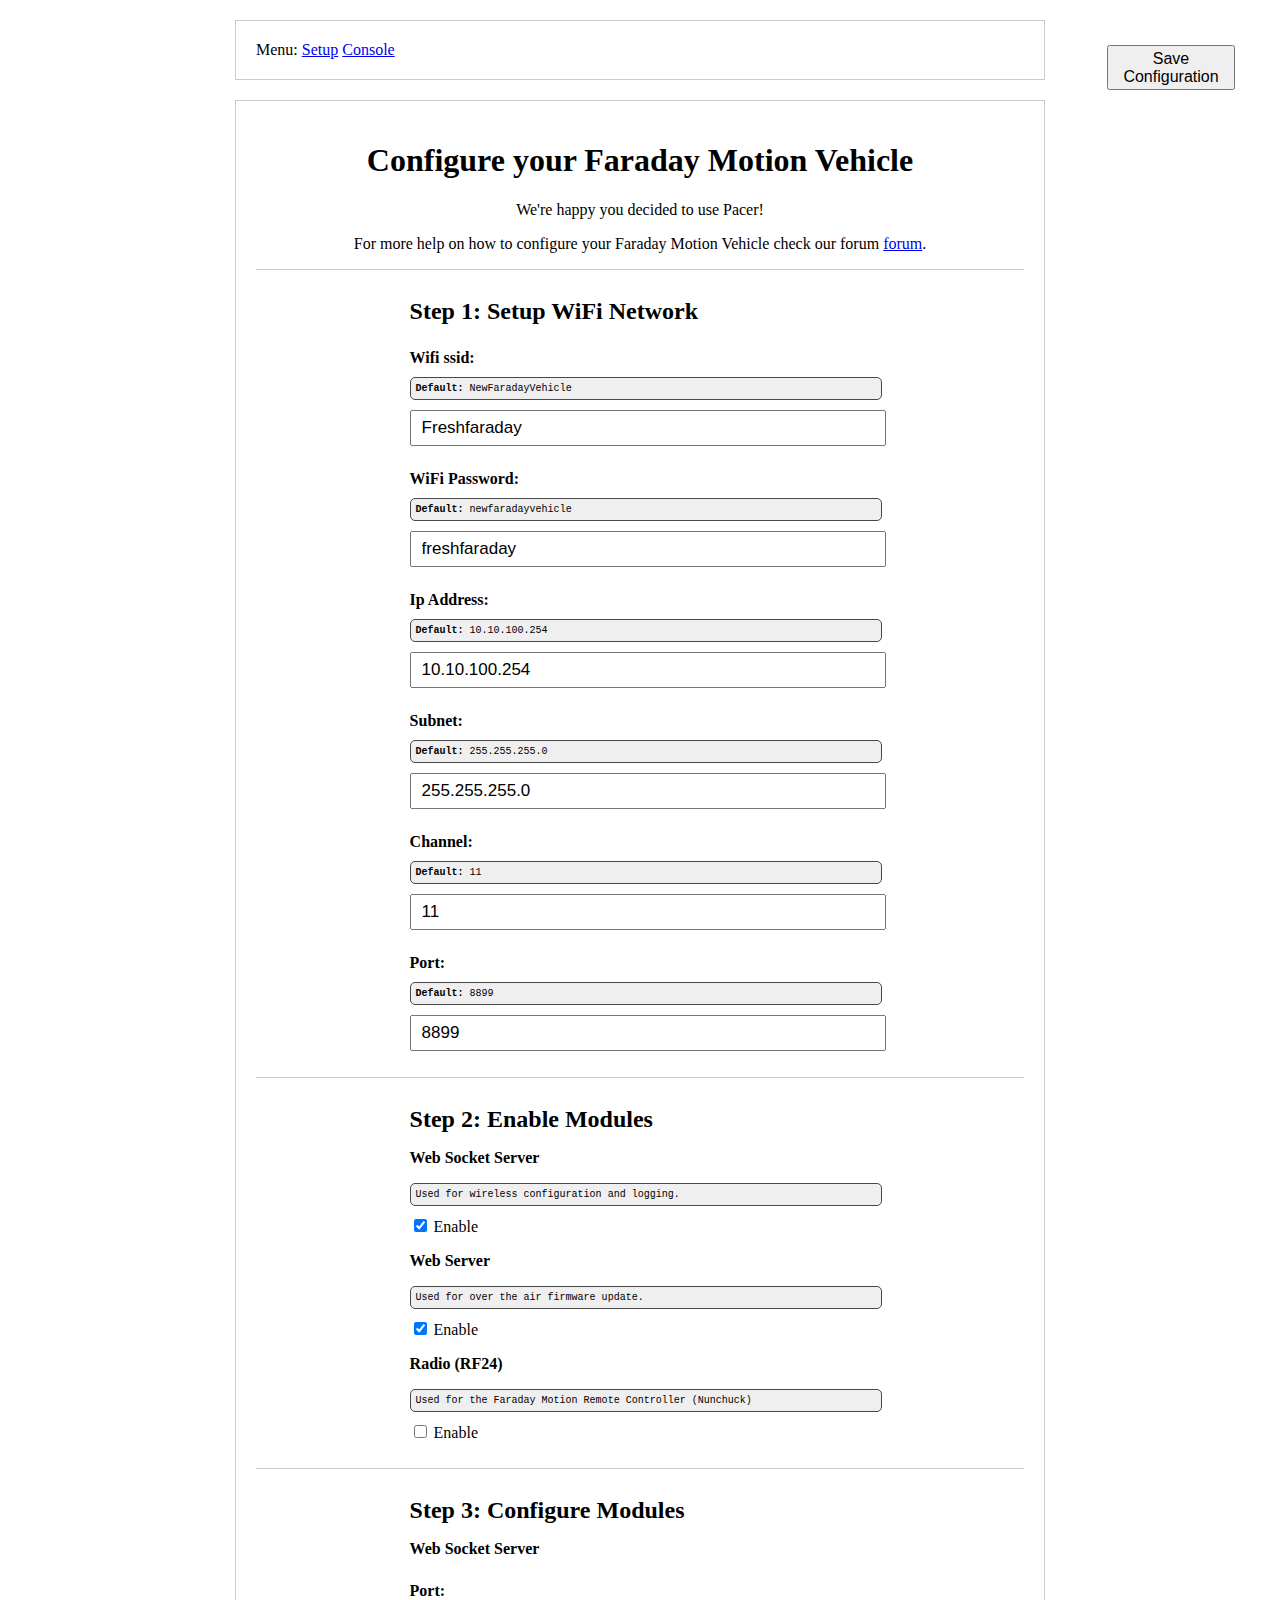
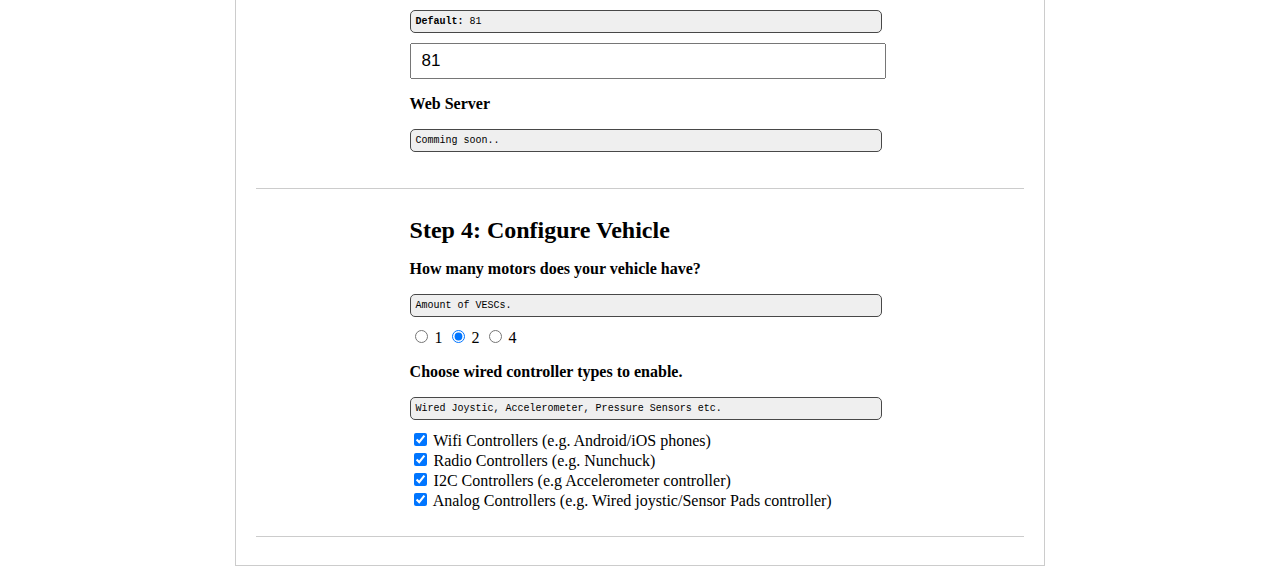
==== data/web/index.html @ f2276891 "Refactored Pacer and made it compatible with esp32" ====
<!DOCTYPE html>
<html lang="en">
  <head>
    <meta charset="utf-8">
    <meta http-equiv="X-UA-Compatible" content="IE=edge">
    <meta name="viewport" content="width=device-width, initial-scale=1">
    <!-- The above 3 meta tags *must* come first in the head; any other head content must come *after* these tags -->
    <title>Faraday Motion Vehicle Configurator v0.1</title>
    <link rel="stylesheet" href="style.css">
  </head>
  <body>
   
   <div class="container content-box">
      <div class="row">
        <span>Menu:</span>
        <a href="index.html">Setup</a>
        <a href="console.html">Console</a>
      </div>
   </div>
    <div class="container content-box">
      <div class="row text-center">
        <h1>Configure your Faraday Motion Vehicle</h1>
          <p>We're happy you decided to use Pacer!</p>
          <p>For more help on how to configure your Faraday Motion Vehicle check our forum <a href="http://forum.faradaymotion.com">forum</a>.</p>
        <div class="hr"></div>
      </div>
      <div class="row">
        <div class="form-group center-form">
          <h2>Step 1: Setup WiFi Network</h2>
          <p class="form-label">Wifi ssid: </p>
          <pre><strong>Default:</strong> NewFaradayVehicle</pre>
          <input id="wifiSsid" class="form-input" type="text" class="form-control">

          <p class="form-label">WiFi Password: </p> 
          <pre><strong>Default:</strong> newfaradayvehicle</pre>
          <input id="wifiPassword" class="form-input" type="text" class="form-control">

          <p class="form-label">Ip Address: </p>
          <pre><strong>Default:</strong> 10.10.100.254 </pre> 
          <input id="wifiIpAddress" class="form-input" type="text" class="form-control" value="10.10.100.254">          

          <p class="form-label">Subnet: </p>
          <pre><strong>Default:</strong> 255.255.255.0 </pre> 
          <input id="wifiSubnet" class="form-input" type="text" class="form-control" value="255.255.255.0">
          
          <p class="form-label">Channel: </p>
          <pre><strong>Default:</strong> 11 </pre> 
          <input id="wifiChannel" class="form-input" type="text" class="form-control" value="11">
            
          <p class="form-label">Port: </p>
          <pre><strong>Default:</strong> 8899 </pre> 
          <input id="wifiPort" class="form-input" type="text" class="form-control" value="8899">
        </div>
        <br>
        <div class="hr"></div>
      </div>
    
      <div class="row">
        <form class="form-group center-form">
          <h2>Step 2: Enable Modules</h2>
          <p class="strong">Web Socket Server</p>
          <pre>Used for wireless configuration and logging.</pre> 
          <input id="websocketEnabled" name="webSocketServer" value="1" type="checkbox" checked> Enable          

          <p class="strong">Web Server</p>
          <pre>Used for over the air firmware update.</pre>
          <input id="webServerEnabled" name="webServer" value="1" type="checkbox" checked> Enable          

          <p class="strong">Radio (RF24)</p>
          <pre>Used for the Faraday Motion Remote Controller (Nunchuck)</pre>
          <input id="radio" name="rf24" value="0" type="checkbox"> Enable
        </form>
        <br>
        <div class="hr"></div>
      </div>    


      <div class="row">
        <form class="form-group center-form">
          <h2>Step 3: Configure Modules</h2>
          <p class="strong">Web Socket Server</p>
          <p class="form-label">Port: </p>
          <pre><strong>Default:</strong> 81 </pre> 
          <input id="websocketPort" class="form-input" type="text" class="form-control" value="81">
          
          <p class="strong">Web Server</p>
          <pre>Comming soon..</pre>
          <!-- TODO:: MAKE THE WEB SERVER CONFIGURABLE
          <p class="strong">WebServer</p>
          <p class="form-label">Port: </p>
          <pre><strong>Default:</strong> 81 </pre> 
          <input id="websocketPort" class="form-input" type="text" class="form-control" value="81"> -->
        </form>
        <br>
        <div class="hr"></div>
      </div>

      <div class="row">
        <form class="form-group center-form">
          <h2>Step 4: Configure Vehicle</h2>
          <p class="strong">How many motors does your vehicle have?</p>
          <pre>Amount of VESCs.</pre> 
          <input type="radio" name="motorCount" id="vesc1" value"1" checked> 1
          <input type="radio" name="motorCount" id="vesc2" value"2"> 2
          <input type="radio" name="motorCount" id="vesc4" value"4"> 4

          <p class="strong">Choose wired controller types to enable.</p>
          <pre>Wired Joystic, Accelerometer, Pressure Sensors etc.</pre>
          <input id="wifiCtrl" value="0" type="checkbox" checked> Wifi Controllers (e.g. Android/iOS phones)      <br>         
          <input id="radiCtrl" value="0" type="checkbox"> Radio Controllers (e.g. Nunchuck)               <br>         
          <input id="acceCtrl" value="0" type="checkbox"> I2C Controllers (e.g Accelerometer controller)  <br>         
          <input id="wireCtrl" value="0" type="checkbox"> Analog Controllers (e.g. Wired joystic/Sensor Pads controller) <br>

        </form>
        <br>
        <div class="hr"></div>
      </div> 
    </div>
    
    <div class="sidebar">
      <button class="btn" onClick="event.preventDefault();saveConfiguration();" >Save Configuration</button>
    </div>

  
    <script src="default_config.js"></script>
    <script src="setup.js"></script>
    <script src="websocket.js"></script>

  </body>
</html>
---- data/web/style.css ----
h2 {
  margin-bottom: 8px;
}

.container { 
  width: 60vw;
  margin: 20px auto; 
  font-family: Open Sans;
}

.row {
  display: inline-block;
  width:100%;
}

.col-50 {
  width: 46%;
  display: inline-block;
  padding: 1em;
  float: left;
}

.text-center { 
  text-align: center;
}

.strong {
  font-weight: bold;
}
.content-box {
  border: 1px solid #ccc;
  padding: 20px;
}

.hr {
  width: 100%;
  height: 1px;
  background: #ccc;
  margin: 8px 0;

}

.form-group { 
  width: 100%;
  margin: 0 auto;
}

.center-form { 
  width: 60%;
}

.form-label {
  margin-top: 24px;
  margin-bottom: 8px;
  font-weight: bold;
}

.form-input {
  width: 100%;
  height: 30px;
  font-size: 17px;
  padding-left: 10px;
}

pre {
  background: #efefef;
  padding: 5px;
  border: 1px solid #484848;
  border-radius: 5px;
  font-size: 10px;
  width: 100%;
}

.sidebar {
  width: 10vw;
  position: fixed;
  top: 5vh;
  right:5vh;
}

.btn {
  font-size: 16px;
  height:45px;
  cursor: pointer;

}

select { 
  width: 100%;
  height: 30px;
}
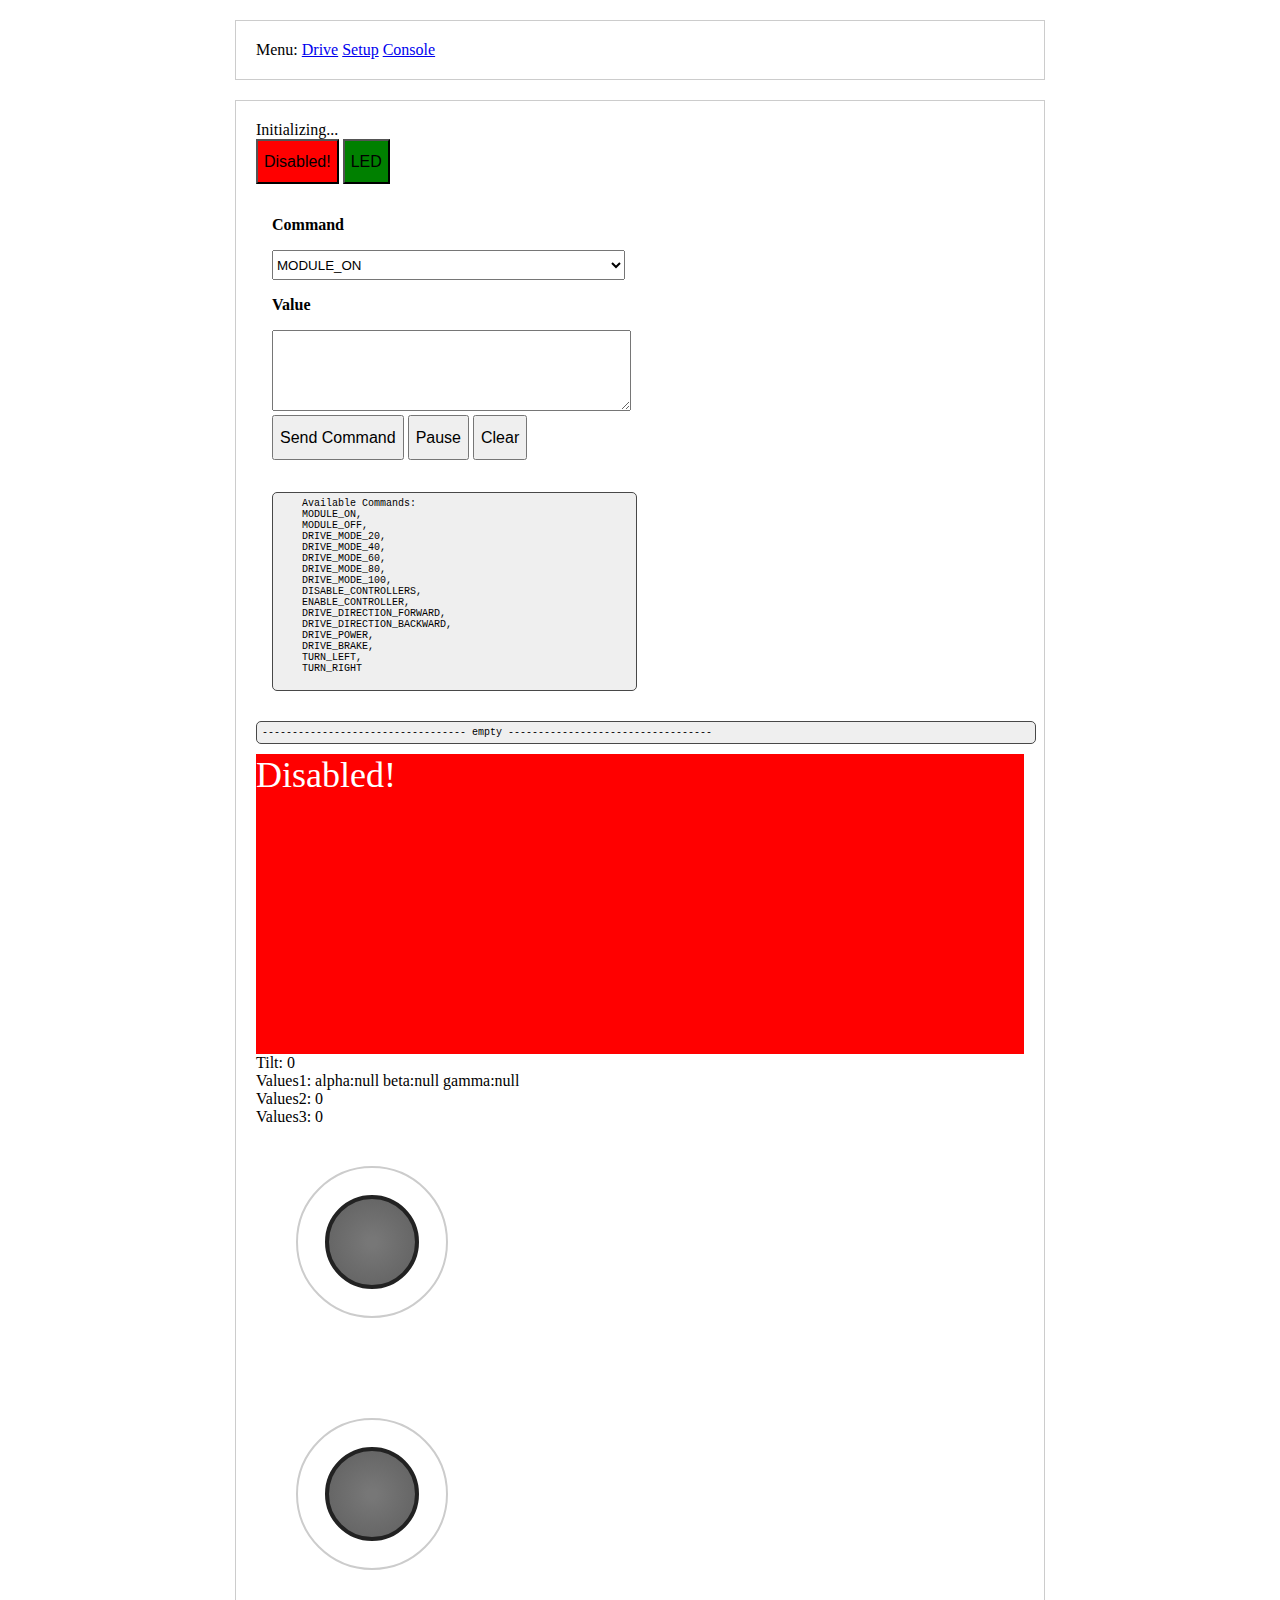
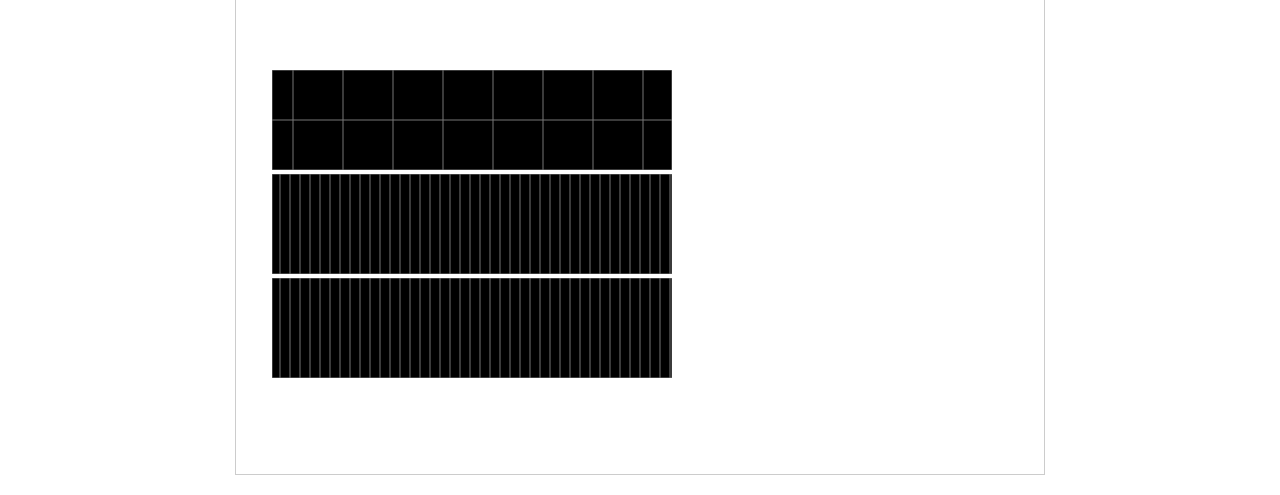
==== commit 819e18f7: "Added ping to websockets, made controlling interfaces for websockets ready for joystick control and " ====
--- a/data/web/index.html
+++ b/data/web/index.html
@@ -3,128 +3,151 @@
   <head>
     <meta charset="utf-8">
     <meta http-equiv="X-UA-Compatible" content="IE=edge">
-    <meta name="viewport" content="width=device-width, initial-scale=1">
+    <meta name="viewport" content="width=device-width, initial-scale=1, maximum-scale=1">
     <!-- The above 3 meta tags *must* come first in the head; any other head content must come *after* these tags -->
-    <title>Faraday Motion Vehicle Configurator v0.1</title>
+    <title>Faraday Motion Web App v. 1.0</title>
     <link rel="stylesheet" href="style.css">
   </head>
   <body>
-   
-   <div class="container content-box">
+    <div class="container content-box">
       <div class="row">
         <span>Menu:</span>
+        <a href="drive.html">Drive</a>
         <a href="index.html">Setup</a>
-        <a href="console.html">Console</a>
+        <a href="#" onclick="$('#region_console').toggle();">Console</a>
       </div>
    </div>
-    <div class="container content-box">
-      <div class="row text-center">
-        <h1>Configure your Faraday Motion Vehicle</h1>
-          <p>We're happy you decided to use Pacer!</p>
-          <p>For more help on how to configure your Faraday Motion Vehicle check our forum <a href="http://forum.faradaymotion.com">forum</a>.</p>
-        <div class="hr"></div>
-      </div>
-      <div class="row">
-        <div class="form-group center-form">
-          <h2>Step 1: Setup WiFi Network</h2>
-          <p class="form-label">Wifi ssid: </p>
-          <pre><strong>Default:</strong> NewFaradayVehicle</pre>
-          <input id="wifiSsid" class="form-input" type="text" class="form-control">
 
-          <p class="form-label">WiFi Password: </p> 
-          <pre><strong>Default:</strong> newfaradayvehicle</pre>
-          <input id="wifiPassword" class="form-input" type="text" class="form-control">
+    <div class="container content-box" >
+      <div id="region_controls" class="">
+        <div class="row">
+          <div class="col-100">
+            <label id="lblstate">Initializing...</label>
+          </div>
+        </div>
 
-          <p class="form-label">Ip Address: </p>
-          <pre><strong>Default:</strong> 10.10.100.254 </pre> 
-          <input id="wifiIpAddress" class="form-input" type="text" class="form-control" value="10.10.100.254">          
-
-          <p class="form-label">Subnet: </p>
-          <pre><strong>Default:</strong> 255.255.255.0 </pre> 
-          <input id="wifiSubnet" class="form-input" type="text" class="form-control" value="255.255.255.0">
-          
-          <p class="form-label">Channel: </p>
-          <pre><strong>Default:</strong> 11 </pre> 
-          <input id="wifiChannel" class="form-input" type="text" class="form-control" value="11">
-            
-          <p class="form-label">Port: </p>
-          <pre><strong>Default:</strong> 8899 </pre> 
-          <input id="wifiPort" class="form-input" type="text" class="form-control" value="8899">
+        <div class="row">
+          <div class="col-100">
+            <button class="btn" id="btnenable">Disabled!</button>
+            <button class="btn" id="btnled">LED</button>
+          </div>
         </div>
-        <br>
-        <div class="hr"></div>
-      </div>
-    
-      <div class="row">
-        <form class="form-group center-form">
-          <h2>Step 2: Enable Modules</h2>
-          <p class="strong">Web Socket Server</p>
-          <pre>Used for wireless configuration and logging.</pre> 
-          <input id="websocketEnabled" name="webSocketServer" value="1" type="checkbox" checked> Enable          
-
-          <p class="strong">Web Server</p>
-          <pre>Used for over the air firmware update.</pre>
-          <input id="webServerEnabled" name="webServer" value="1" type="checkbox" checked> Enable          
-
-          <p class="strong">Radio (RF24)</p>
-          <pre>Used for the Faraday Motion Remote Controller (Nunchuck)</pre>
-          <input id="radio" name="rf24" value="0" type="checkbox"> Enable
-        </form>
-        <br>
-        <div class="hr"></div>
-      </div>    
-
-
-      <div class="row">
-        <form class="form-group center-form">
-          <h2>Step 3: Configure Modules</h2>
-          <p class="strong">Web Socket Server</p>
-          <p class="form-label">Port: </p>
-          <pre><strong>Default:</strong> 81 </pre> 
-          <input id="websocketPort" class="form-input" type="text" class="form-control" value="81">
-          
-          <p class="strong">Web Server</p>
-          <pre>Comming soon..</pre>
-          <!-- TODO:: MAKE THE WEB SERVER CONFIGURABLE
-          <p class="strong">WebServer</p>
-          <p class="form-label">Port: </p>
-          <pre><strong>Default:</strong> 81 </pre> 
-          <input id="websocketPort" class="form-input" type="text" class="form-control" value="81"> -->
-        </form>
-        <br>
-        <div class="hr"></div>
       </div>
 
-      <div class="row">
-        <form class="form-group center-form">
-          <h2>Step 4: Configure Vehicle</h2>
-          <p class="strong">How many motors does your vehicle have?</p>
-          <pre>Amount of VESCs.</pre> 
-          <input type="radio" name="motorCount" id="vesc1" value"1" checked> 1
-          <input type="radio" name="motorCount" id="vesc2" value"2"> 2
-          <input type="radio" name="motorCount" id="vesc4" value"4"> 4
+      <div id="region_console" class="">
+        <div class="row">
+          <div class="col-50">
+              <div class="form-group">
+                <p class="strong">Command</p>
+                <select name="" id="selconsolecommand">
+                  <option value="0">MODULE_ON </option>
+                  <option value="1">MODULE_OFF </option>
+                  <option value="2">DISABLE_CONTROLLERS</option>
+                  <option value="3">ENABLE_CONTROLLER</option>
+                  <option value="4">DRIVE_POWER</option>
+                  <option value="5">DRIVE_BRAKE </option>
+                  <option value="6">TURN_LEFT</option>
+                  <option value="7">TURN_RIGHT</option>
+                  <option value="8">DRIVE_MODE_0</option>
+                  <option value="9">DRIVE_MODE_20</option>
+                  <option value="10">DRIVE_MODE_40</option>
+                  <option value="11">DRIVE_MODE_60</option>
+                  <option value="12">DRIVE_MODE_80</option>
+                  <option value="13">DRIVE_MODE_100</option>
+                </select>
 
-          <p class="strong">Choose wired controller types to enable.</p>
-          <pre>Wired Joystic, Accelerometer, Pressure Sensors etc.</pre>
-          <input id="wifiCtrl" value="0" type="checkbox" checked> Wifi Controllers (e.g. Android/iOS phones)      <br>         
-          <input id="radiCtrl" value="0" type="checkbox"> Radio Controllers (e.g. Nunchuck)               <br>         
-          <input id="acceCtrl" value="0" type="checkbox"> I2C Controllers (e.g Accelerometer controller)  <br>         
-          <input id="wireCtrl" value="0" type="checkbox"> Analog Controllers (e.g. Wired joystic/Sensor Pads controller) <br>
+                <p class="strong">Value</p>
+                <textarea id="txtconsolevalue" style="width:100%" rows="5"></textarea>
 
-        </form>
-        <br>
-        <div class="hr"></div>
-      </div> 
-    </div>
-    
-    <div class="sidebar">
-      <button class="btn" onClick="event.preventDefault();saveConfiguration();" >Save Configuration</button>
+                <button id="btnconsolesend" onClick="event.preventDefault();" class="btn btn-default">Send Command</button>
+                <button id="btnconsolepause" onClick="event.preventDefault();" class="btn btn-default">Pause</button>
+                <button id="btnconsoleclear" onClick="event.preventDefault();" class="btn btn-default">Clear</button>
+              </div>
+          </div>
+          <div class="col-50">
+            <pre style="margin:0 auto;">
+    Available Commands:
+    MODULE_ON,
+    MODULE_OFF,
+    DRIVE_MODE_20,
+    DRIVE_MODE_40,
+    DRIVE_MODE_60,
+    DRIVE_MODE_80,
+    DRIVE_MODE_100,
+    DISABLE_CONTROLLERS,
+    ENABLE_CONTROLLER,
+    DRIVE_DIRECTION_FORWARD,
+    DRIVE_DIRECTION_BACKWARD,
+    DRIVE_POWER,
+    DRIVE_BRAKE,
+    TURN_LEFT,
+    TURN_RIGHT
+            </pre>
+          </div>
+        </div>
+        <div class="row">
+          <div class="col-100">
+             <pre id="consolemessage">---------------------------------- empty ----------------------------------</pre>
+          </div>
+        </div>
+      </div>
+
+      <div id="region_tilt" class="">
+        <div class="row">
+          <div class="col-100">
+            <div class="btnbig" touchstart="setEnabled()" touchend="setDisabled()" touchcancel="setDisabled()" onmousedown="" onmouseup="setDisabled()" id="btnenable">Disabled!</div>
+            <!--
+            <button class="btnbig" onmousedown="setEnabled()" onmouseup="setDisabled()" id="btnenable" >Disabled!</button>
+          -->
+          </div>
+        </div>
+        <div class="row">
+          <div class="col-100">
+            Tilt: <label id="lblangle1">0</label><br>
+            Values1: <label id="lblangle2">0</label><br>
+            Values2: <label id="lblangle3">0</label><br>
+            Values3: <label id="lblangle4">0</label><br>
+          </div>
+        </div>
+      </div>
+
+      <div id="region_joystick">
+        <div class="row">
+          <div class="col-50">
+            <div id="joypower" style="width:200px;height:200px;margin-bottom:20px;"></div>
+          </div>
+          <div class="col-50">
+            <div id="joydirection" style="width:200px;height:200px;margin-bottom:20px;"></div>
+          </div>
+        </div>
+      </div>
+
+      <div class="container" id="region_data">
+        <div class="row">
+          <div class="col-50">
+            <canvas id="canpower" width="400" height="100"></canvas>
+            <canvas id="canperformance" width="400" height="100"></canvas>
+            <canvas id="cancharge" width="400" height="100"></canvas>
+          </div>
+          <div class="col-50">
+            <label id="lblsensors"></label>
+          </div>
+        </div>
+      </div>
     </div>
 
-  
-    <script src="default_config.js"></script>
-    <script src="setup.js"></script>
+    <script src="jquery-3.3.1.min.js"></script>
+    <script src="smoothie.js"></script>
+    <script src="joy.js"></script>
+    <script src="commands.js"></script>
+    <script src="console.js"></script>
     <script src="websocket.js"></script>
-
+    <script src="joystick.js"></script>
+    <script src="tilt.js"></script>
+    <script src="pacer.js"></script>
+    <script src="graph.js"></script>
+    <script type="text/javascript">
+      websocketModule.initialize(pacerModule.connectChange, pacerModule.messageRecieved);
+    </script>
   </body>
-</html>+</html>
--- a/data/web/style.css
+++ b/data/web/style.css
@@ -3,9 +3,9 @@
   margin-bottom: 8px;
 }
 
-.container { 
+.container {
   width: 60vw;
-  margin: 20px auto; 
+  margin: 20px auto;
   font-family: Open Sans;
 }
 
@@ -21,7 +21,7 @@
   float: left;
 }
 
-.text-center { 
+.text-center {
   text-align: center;
 }
 
@@ -41,12 +41,12 @@
 
 }
 
-.form-group { 
+.form-group {
   width: 100%;
   margin: 0 auto;
 }
 
-.center-form { 
+.center-form {
   width: 60%;
 }
 
@@ -83,13 +83,31 @@
   font-size: 16px;
   height:45px;
   cursor: pointer;
-
 }
 
-select { 
+.hidden{
+  display: none;
+}
+
+.btnbig {
+  font-size: 36px;
+  height:300px;
+  width:100%;
+  background-color: red;
+  color: white;
+  cursor: pointer;
+  -webkit-user-select: none;
+  -webkit-touch-callout: none;
+  user-select: none;
+}
+
+body{
+  -webkit-user-select: none;
+  -webkit-touch-callout: none;
+  user-select: none;
+}
+
+select {
   width: 100%;
   height: 30px;
 }
-
-
-
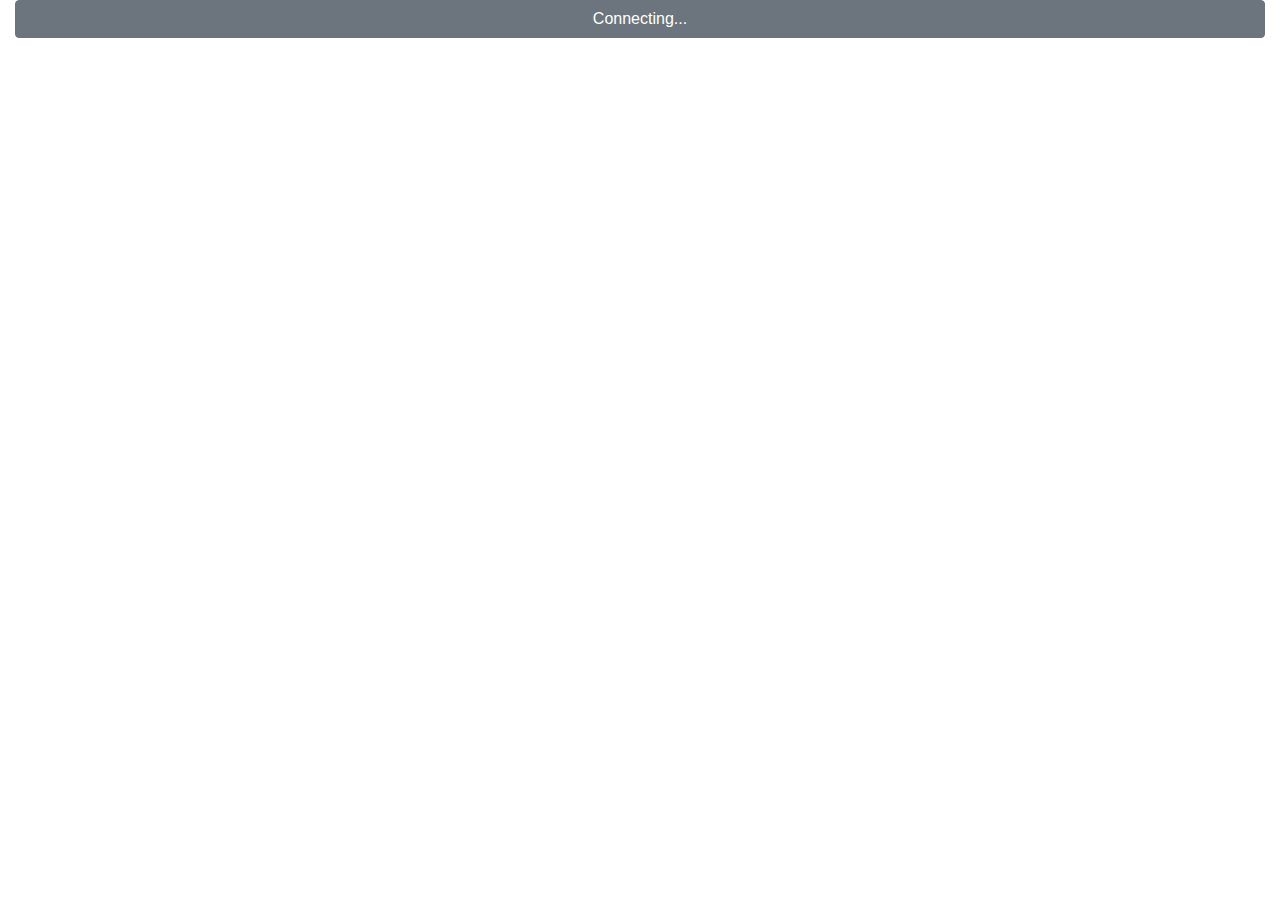
==== commit 2f57ce49: "Added websocket controls and refactored modules" ====
--- a/data/web/index.html
+++ b/data/web/index.html
@@ -1,153 +1,186 @@
-<!DOCTYPE html>
+<!doctype html>
 <html lang="en">
-  <head>
+<head>
     <meta charset="utf-8">
-    <meta http-equiv="X-UA-Compatible" content="IE=edge">
-    <meta name="viewport" content="width=device-width, initial-scale=1, maximum-scale=1">
-    <!-- The above 3 meta tags *must* come first in the head; any other head content must come *after* these tags -->
+    <meta name="viewport" content="initial-scale=1, maximum-scale=1, user-scalable=no, width=device-width">
+    <meta name="apple-mobile-web-app-capable" content="yes">
+    <meta name="apple-mobile-web-app-status-bar-style" content="black">
     <title>Faraday Motion Web App v. 1.0</title>
-    <link rel="stylesheet" href="style.css">
-  </head>
-  <body>
-    <div class="container content-box">
-      <div class="row">
-        <span>Menu:</span>
-        <a href="drive.html">Drive</a>
-        <a href="index.html">Setup</a>
-        <a href="#" onclick="$('#region_console').toggle();">Console</a>
-      </div>
-   </div>
+    <link rel="manifest" href="manifest.json" />
+    <link rel="stylesheet" href="bootstrap/css/bootstrap.min.css">
+    <link rel="stylesheet" href="styles.css">
+</head>
+<body>
+    <div class="container-fluid">
+      <form>
+        <div id="region_controls">
+            <div class="row">
+                <div class="col">
+                    <div class="btn-group fullwidth" role="group" aria-label="">
+                      <button type="button" class="btn btn-block btn-secondary" id="btnenable">Connecting...</button>
+                    </div>
+                </div>
+            </div>
+            <div class="row">
+                <div class="col">
+                  &nbsp;
+                </div>
+            </div>
+          </div>
+            <div id="region_console">
+                <div class="card">
+                    <div class="card-body">
+                        <h5 class="card-title">Console</h5>
+                        <div class="row">
+                            <div class="col">
+                              <p class="strong">Functionality</p>
+                              <div class="btn-group fullwidth" role="group" aria-label="">
+                                <button type="button" class="btn" id="btnled">LED</button>
+                              </div>
+                            </div>
+                        </div>
+                        <div class="row">
+                            <div class="col">
+                                <p class="strong">Command</p>
+                                <select name="" id="selconsolecommand">
+                                    <option value="0">MODULE_ON </option>
+                                    <option value="1">MODULE_OFF </option>
+                                    <option value="2">DISABLE_CONTROLLERS</option>
+                                    <option value="3">ENABLE_CONTROLLER</option>
+                                    <option value="4">DRIVE_POWER</option>
+                                    <option value="5">DRIVE_BRAKE </option>
+                                    <option value="6">TURN_LEFT</option>
+                                    <option value="7">TURN_RIGHT</option>
+                                    <option value="8">DRIVE_MODE_0</option>
+                                    <option value="9">DRIVE_MODE_20</option>
+                                    <option value="10">DRIVE_MODE_40</option>
+                                    <option value="11">DRIVE_MODE_60</option>
+                                    <option value="12">DRIVE_MODE_80</option>
+                                    <option value="13">DRIVE_MODE_100</option>
+                                </select>
+                                <p class="strong">Value</p>
+                                <textarea id="txtconsolevalue" style="width:100%" rows="5"></textarea>
+                                <div class="btn-group" role="group" aria-label="">
+                                    <button type="button" id="btnconsolesend" onClick="event.preventDefault();" class="btn btn-secondary">Send Command</button>
+                                    <button type="button" id="btnconsolepause" onClick="event.preventDefault();" class="btn btn-secondary">Pause</button>
+                                    <button type="button" id="btnconsoleclear" onClick="event.preventDefault();" class="btn btn-secondary">Clear</button>
+                                </div>
+                            </div>
+                        </div>
+                        <div class="row">
+                            <div class="col">
+                                <pre id="consolemessage">---------------------------------- empty ----------------------------------</pre>
+                            </div>
+                        </div>
+                    </div>
+                </div>
+            </div>
+            <div id="region_tilt">
+                <div class="card">
+                    <button type="button" class="btn btn-danger btn-lg btn-block btnenable" id="btnenabletilt">OFF</button>
+                    <div class="card-body">
+                        <h5 class="card-title">Tilt: <label id="lblangle1">0</label></h5>
+                        <p class="card-text"></p>
+                    </div>
+                </div>
+            </div>
+            <div id="region_joystick">
+                <div class="row">
+                    <div class="col">
+                        <div id="joyjoystick" style="width:200px;height:200px;margin-bottom:20px;"></div>
+                    </div>
+                  </div>
+            </div>
+            <div id="region_nipple">
+                <div class="row">
+                    <div class="col" id="nipplejoystick" style="height:200px;">
+                    </div>
+                  </div>
+            </div>
+            <div id="region_pressure">
+                <div class="row">
+                    <div class="col">
+                      <button type="button" class="btn btn-success btn-lg btn-block accel" id="btnpressureaccel">Accelerate</button>
+                    </div>
+                </div>
+                <div class="row">
+                    <div class="col">
+                      <button type="button" class="btn btn-danger btn-lg btn-block brake" id="btnpressurebrake">Brake</button>
+                    </div>
+                </div>
+            </div>
+            <div id="region_data">
+                        <div class="row">
+                            <div class="col">
+                                <canvas id="canpower" width="350" height="100"></canvas>
+                            </div>
+                        </div>
+                        <div class="row">
+                            <div class="col">
+                                <canvas id="canperformance" width="350" height="100"></canvas>
+                            </div>
+                        </div>
+                        <div class="row">
+                            <div class="col">
+                                <canvas id="cancharge" width="350" height="100"></canvas>
+                            </div>
+                        </div>
+                        <div class="row">
+                            <div class="col">
+                              <div class="card fullheight">
+                                  <div class="card-body">
+                                      <h5 class="card-title">Sensors</h5>
+                                      <p class="card-text"><pre id="lblsensors"></pre></p>
+                                  </div>
+                              </div>
+                            </div>
+                        </div>
+                </div>
+              </form>
+          </div>
+            <script src="jquery/jquery-3.3.1.min.js"></script>
+            <script src="jquery/jquery.mobile-1.5.0-alpha.1.min.js"></script>
+            <script src="dependencies/smoothie.js"></script>
+            <script src="dependencies/joy.js"></script>
+            <script src="dependencies/nipplejs.min.js"></script>
+            <script src="dependencies/pressure.min.js"></script>
+            <script src="commands.js"></script>
+            <script src="console.js"></script>
+            <script src="websocket.js"></script>
+            <script src="joystick.js"></script>
+            <script src="nipple.js"></script>
+            <script src="pressure.js"></script>
+            <script src="tilt.js"></script>
+            <script src="graph.js"></script>
+            <script src="pacer.js"></script>
+            <script type="text/javascript">
+      websocketModule.initialize(pacerModule.connectChange, pacerModule.messageRecieved);
 
-    <div class="container content-box" >
-      <div id="region_controls" class="">
-        <div class="row">
-          <div class="col-100">
-            <label id="lblstate">Initializing...</label>
-          </div>
-        </div>
+      Storage.prototype.setObject = function(key, value) {
+          this.setItem(key, JSON.stringify(value));
+      }
 
-        <div class="row">
-          <div class="col-100">
-            <button class="btn" id="btnenable">Disabled!</button>
-            <button class="btn" id="btnled">LED</button>
-          </div>
-        </div>
-      </div>
+      Storage.prototype.getObject = function(key) {
+          var value = this.getItem(key);
+          return value && JSON.parse(value);
+      }
 
-      <div id="region_console" class="">
-        <div class="row">
-          <div class="col-50">
-              <div class="form-group">
-                <p class="strong">Command</p>
-                <select name="" id="selconsolecommand">
-                  <option value="0">MODULE_ON </option>
-                  <option value="1">MODULE_OFF </option>
-                  <option value="2">DISABLE_CONTROLLERS</option>
-                  <option value="3">ENABLE_CONTROLLER</option>
-                  <option value="4">DRIVE_POWER</option>
-                  <option value="5">DRIVE_BRAKE </option>
-                  <option value="6">TURN_LEFT</option>
-                  <option value="7">TURN_RIGHT</option>
-                  <option value="8">DRIVE_MODE_0</option>
-                  <option value="9">DRIVE_MODE_20</option>
-                  <option value="10">DRIVE_MODE_40</option>
-                  <option value="11">DRIVE_MODE_60</option>
-                  <option value="12">DRIVE_MODE_80</option>
-                  <option value="13">DRIVE_MODE_100</option>
-                </select>
+  /*
+      var obj = {};
+      obj.ok = "YEAH";
+      localStorage.setObject("sune", obj);
+      console.log(localStorage.getObject("sune"));
 
-                <p class="strong">Value</p>
-                <textarea id="txtconsolevalue" style="width:100%" rows="5"></textarea>
+      var testObject = { 'one': 1, 'two': 2, 'three': 3 };
+      // Put the object into storage
+      localStorage.setItem('testObject', testObject);
 
-                <button id="btnconsolesend" onClick="event.preventDefault();" class="btn btn-default">Send Command</button>
-                <button id="btnconsolepause" onClick="event.preventDefault();" class="btn btn-default">Pause</button>
-                <button id="btnconsoleclear" onClick="event.preventDefault();" class="btn btn-default">Clear</button>
-              </div>
-          </div>
-          <div class="col-50">
-            <pre style="margin:0 auto;">
-    Available Commands:
-    MODULE_ON,
-    MODULE_OFF,
-    DRIVE_MODE_20,
-    DRIVE_MODE_40,
-    DRIVE_MODE_60,
-    DRIVE_MODE_80,
-    DRIVE_MODE_100,
-    DISABLE_CONTROLLERS,
-    ENABLE_CONTROLLER,
-    DRIVE_DIRECTION_FORWARD,
-    DRIVE_DIRECTION_BACKWARD,
-    DRIVE_POWER,
-    DRIVE_BRAKE,
-    TURN_LEFT,
-    TURN_RIGHT
-            </pre>
-          </div>
-        </div>
-        <div class="row">
-          <div class="col-100">
-             <pre id="consolemessage">---------------------------------- empty ----------------------------------</pre>
-          </div>
-        </div>
-      </div>
+      // Retrieve the object from storage
+      var retrievedObject = localStorage.getItem('testObject');
 
-      <div id="region_tilt" class="">
-        <div class="row">
-          <div class="col-100">
-            <div class="btnbig" touchstart="setEnabled()" touchend="setDisabled()" touchcancel="setDisabled()" onmousedown="" onmouseup="setDisabled()" id="btnenable">Disabled!</div>
-            <!--
-            <button class="btnbig" onmousedown="setEnabled()" onmouseup="setDisabled()" id="btnenable" >Disabled!</button>
-          -->
-          </div>
-        </div>
-        <div class="row">
-          <div class="col-100">
-            Tilt: <label id="lblangle1">0</label><br>
-            Values1: <label id="lblangle2">0</label><br>
-            Values2: <label id="lblangle3">0</label><br>
-            Values3: <label id="lblangle4">0</label><br>
-          </div>
-        </div>
-      </div>
-
-      <div id="region_joystick">
-        <div class="row">
-          <div class="col-50">
-            <div id="joypower" style="width:200px;height:200px;margin-bottom:20px;"></div>
-          </div>
-          <div class="col-50">
-            <div id="joydirection" style="width:200px;height:200px;margin-bottom:20px;"></div>
-          </div>
-        </div>
-      </div>
-
-      <div class="container" id="region_data">
-        <div class="row">
-          <div class="col-50">
-            <canvas id="canpower" width="400" height="100"></canvas>
-            <canvas id="canperformance" width="400" height="100"></canvas>
-            <canvas id="cancharge" width="400" height="100"></canvas>
-          </div>
-          <div class="col-50">
-            <label id="lblsensors"></label>
-          </div>
-        </div>
-      </div>
-    </div>
-
-    <script src="jquery-3.3.1.min.js"></script>
-    <script src="smoothie.js"></script>
-    <script src="joy.js"></script>
-    <script src="commands.js"></script>
-    <script src="console.js"></script>
-    <script src="websocket.js"></script>
-    <script src="joystick.js"></script>
-    <script src="tilt.js"></script>
-    <script src="pacer.js"></script>
-    <script src="graph.js"></script>
-    <script type="text/javascript">
-      websocketModule.initialize(pacerModule.connectChange, pacerModule.messageRecieved);
-    </script>
-  </body>
+      console.log('typeof retrievedObject: ' + typeof retrievedObject);
+      console.log('Value of retrievedObject: ' + retrievedObject);
+      */
+            </script>
+</body>
 </html>
--- a/data/web/styles.css
+++ b/data/web/styles.css
@@ -0,0 +1,34 @@
+.btn
+{
+    cursor: pointer;
+}
+
+.btnenable
+{
+    height: 300px;
+}
+
+.fullwidth
+{
+    width: 100%;
+}
+
+.fullheight
+{
+    height: 100%;
+}
+
+.hidden
+{
+    display: "none"
+}
+
+.accel
+{
+    height: 200px;
+}
+
+.brake
+{
+    height: 200px;
+}
